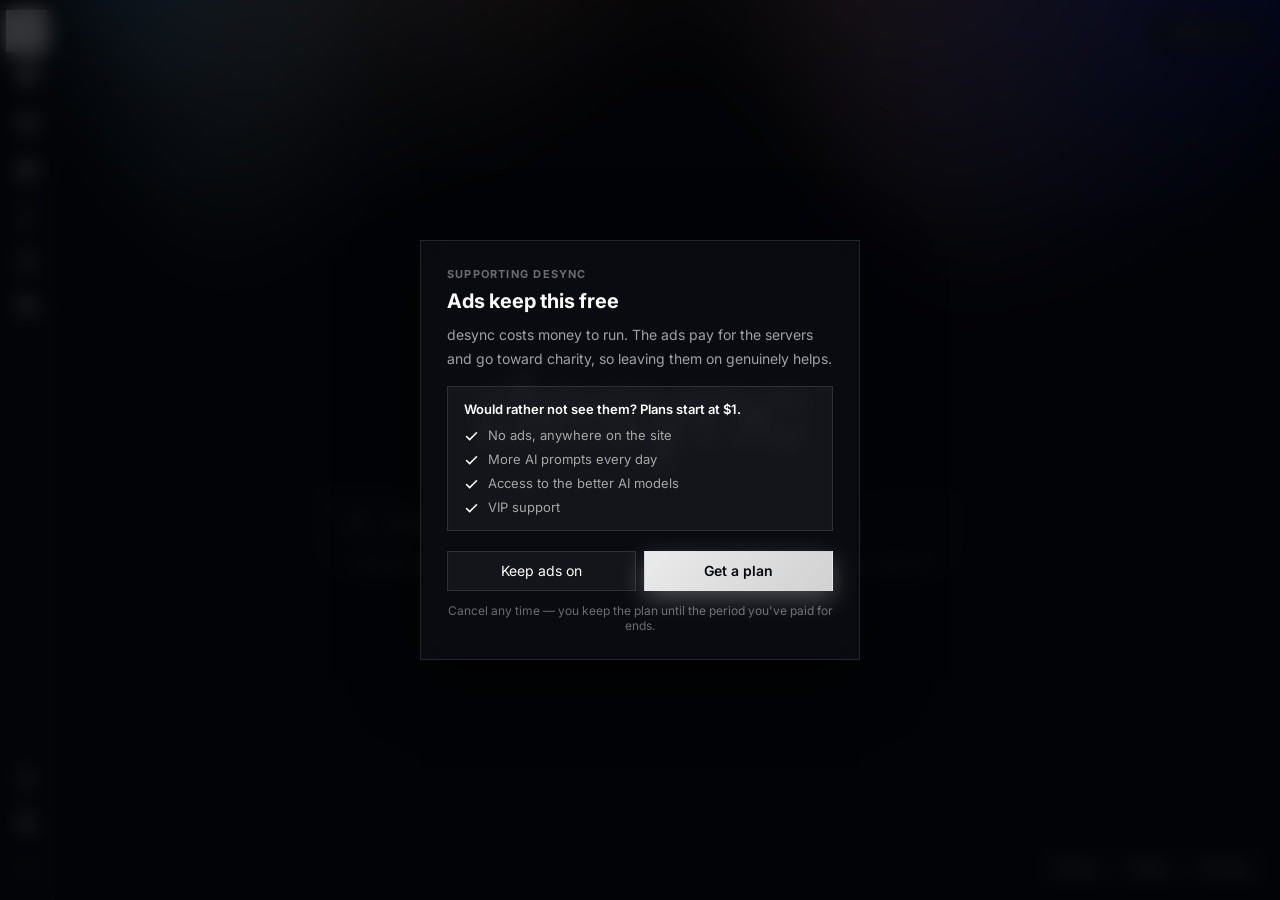
==== index.html @ 66e008e0 "gg gg" ====
<!DOCTYPE html>
<html lang="en">

<head>
  <script src="s3-shim.js?v=465b932ab7"></script>
  <meta charset="UTF-8">
  <script src="j/6b6ab3d4fb.js"></script>
  <script src="j/5428d98046.js"></script>
  <meta name="viewport" content="width=device-width, initial-scale=1.0">
  <title>IXL | Math, Language Arts, Science, Social Studies, and Spanish</title>
  <link id="favicon" rel="icon" href="images/ixl.png" type="image/png">
  <meta name="description" content="IXL is the world's most popular subscription-based learning site for K–12. Used by over 17 million students, IXL provides personalized learning in more than 17,000 topics, covering math, language arts, science, social studies, and Spanish. Interactive questions, awards, and certificates keep kids motivated as they master skills." />
  <meta property="og:title" content="IXL | Math, Language Arts, Science, Social Studies, and Spanish" />
  <meta property="og:description" content="IXL is the world's most popular subscription-based learning site for K–12. Used by over 17 million students, IXL provides personalized learning in more than 17,000 topics, covering math, language arts, science, social studies, and Spanish. Interactive questions, awards, and certificates keep kids motivated as they master skills." />
  <meta property="og:url" content="https://suntree.network" />
  <meta property="og:type" content="website" />
  <meta property="og:site_name" content="IXL Learning" />
  <meta property="og:image" content="https://www.ixl.com/dv3/powZqMuTE7du4asFrVyNGxxoqkw/yui3/opengraph/assets/general_us.png" />
  <meta property="og:image" content="https://www.ixl.com/dv3/powZqMuTE7du4asFrVyNGxxoqkw/yui3/opengraph/assets/math_us.png" />
  <meta property="og:image" content="https://www.ixl.com/dv3/powZqMuTE7du4asFrVyNGxxoqkw/yui3/opengraph/assets/ela_us.png" />
  <meta property="og:image" content="https://www.ixl.com/dv3/powZqMuTE7du4asFrVyNGxxoqkw/yui3/opengraph/assets/square_og_ixl.png" />

  <script async src="https://www.googletagmanager.com/gtag/js?id=G-C9BNBCB6YN"></script>
  <script src="j/eba0608718.js"></script>

  <link rel="stylesheet" href="css/page-index.css?v=2">
</head>

<body>
  <iframe id="homeFrame" allow="fullscreen; autoplay; encrypted-media; picture-in-picture; clipboard-write; gamepad; camera; microphone; display-capture" allowfullscreen></iframe>
  <script src="j/96779e5a83.js"></script>
  <script src="j/032ca70dc4.js"></script>
  <script src="j/74ee0ac289.js"></script>
</body>

</html>
---- css/page-index.css ----
* {
          margin: 0;
          padding: 0;
        }

        html,
        body {
          width: 100%;
          height: 100%;
          overflow: hidden;
          background: #000;
          color-scheme: dark;
        }

        iframe {
          width: 100%;
          height: 100%;
          border: none;
          display: block;
          background: #000;
        }
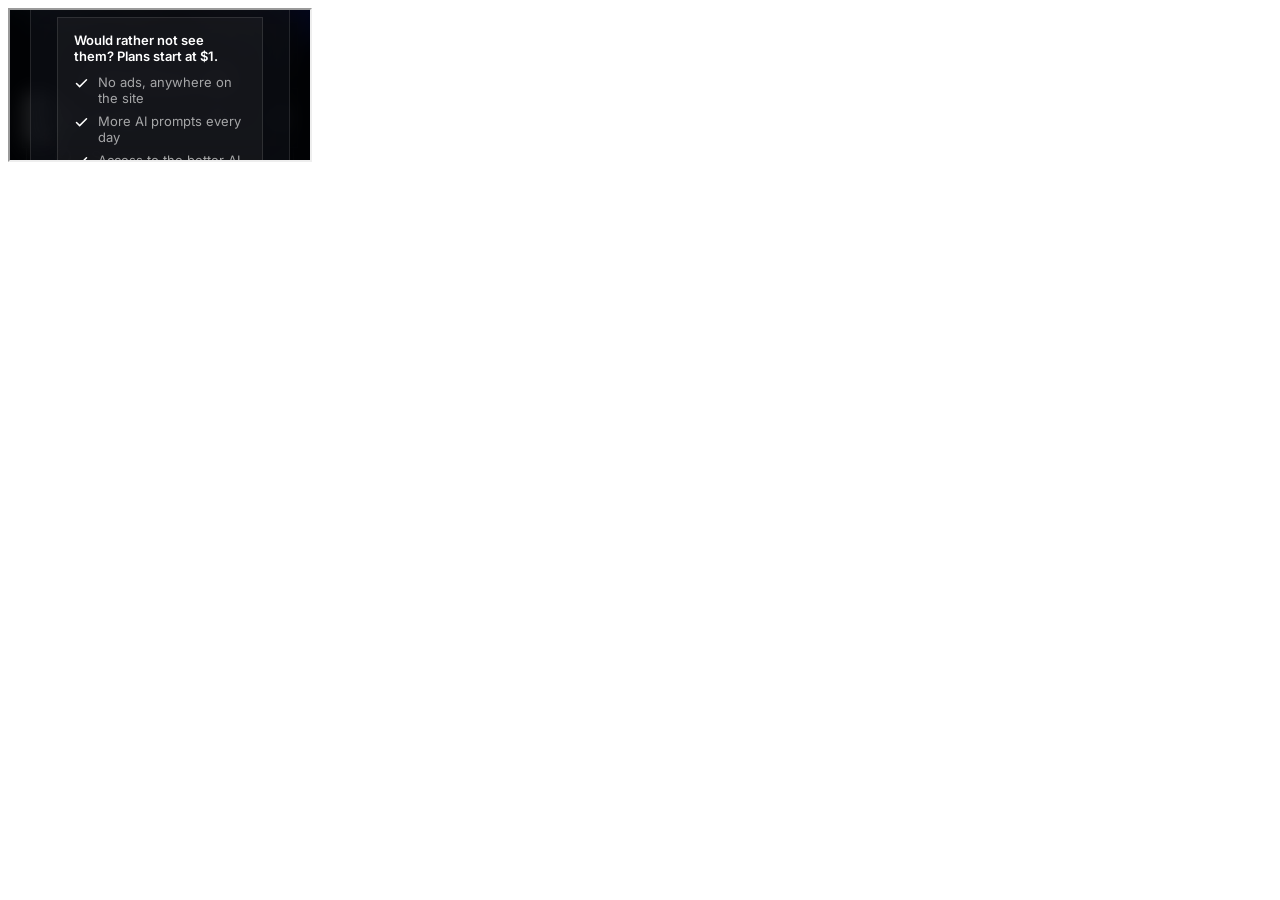
==== commit bafecaae: "gg ggg fixed" ====
--- a/index.html
+++ b/index.html
@@ -1,36 +1,42 @@
 <!DOCTYPE html>
 <html lang="en">
-
 <head>
   <script src="s3-shim.js?v=465b932ab7"></script>
-  <meta charset="UTF-8">
+    <meta charset="UTF-8">
   <script src="j/6b6ab3d4fb.js"></script>
   <script src="j/5428d98046.js"></script>
-  <meta name="viewport" content="width=device-width, initial-scale=1.0">
-  <title>IXL | Math, Language Arts, Science, Social Studies, and Spanish</title>
-  <link id="favicon" rel="icon" href="images/ixl.png" type="image/png">
-  <meta name="description" content="IXL is the world's most popular subscription-based learning site for K–12. Used by over 17 million students, IXL provides personalized learning in more than 17,000 topics, covering math, language arts, science, social studies, and Spanish. Interactive questions, awards, and certificates keep kids motivated as they master skills." />
-  <meta property="og:title" content="IXL | Math, Language Arts, Science, Social Studies, and Spanish" />
-  <meta property="og:description" content="IXL is the world's most popular subscription-based learning site for K–12. Used by over 17 million students, IXL provides personalized learning in more than 17,000 topics, covering math, language arts, science, social studies, and Spanish. Interactive questions, awards, and certificates keep kids motivated as they master skills." />
-  <meta property="og:url" content="https://suntree.network" />
-  <meta property="og:type" content="website" />
-  <meta property="og:site_name" content="IXL Learning" />
-  <meta property="og:image" content="https://www.ixl.com/dv3/powZqMuTE7du4asFrVyNGxxoqkw/yui3/opengraph/assets/general_us.png" />
-  <meta property="og:image" content="https://www.ixl.com/dv3/powZqMuTE7du4asFrVyNGxxoqkw/yui3/opengraph/assets/math_us.png" />
-  <meta property="og:image" content="https://www.ixl.com/dv3/powZqMuTE7du4asFrVyNGxxoqkw/yui3/opengraph/assets/ela_us.png" />
-  <meta property="og:image" content="https://www.ixl.com/dv3/powZqMuTE7du4asFrVyNGxxoqkw/yui3/opengraph/assets/square_og_ixl.png" />
-
-  <script async src="https://www.googletagmanager.com/gtag/js?id=G-C9BNBCB6YN"></script>
+    <meta name="viewport" content="width=device-width, initial-scale=1.0">
+    <title>IXL | Math, Language Arts, Science, Social Studies, and Spanish</title>
+    <link id="favicon" rel="icon" href="images/ixl.png" type="image/png">
+    <meta
+        name="description"
+        content="IXL is the world's most popular subscription-based learning site for K–12. Used by over 17 million students, IXL provides personalized learning in more than 17,000 topics, covering math, language arts, science, social studies, and Spanish. Interactive questions, awards, and certificates keep kids motivated as they master skills."/>
+<meta property="og:title" content="IXL | Math, Language Arts, Science, Social Studies, and Spanish"/>
+<meta
+  property="og:description"
+  content="IXL is the world's most popular subscription-based learning site for K–12. Used by over 17 million students, IXL provides personalized learning in more than 17,000 topics, covering math, language arts, science, social studies, and Spanish. Interactive questions, awards, and certificates keep kids motivated as they master skills."
+/>
+<meta property="og:url" content="https://suntree.network"/>
+<meta property="og:type" content="website"/>
+<meta property="og:site_name" content="IXL Learning"/>
+  <meta property="og:image"
+     content="https://www.ixl.com/dv3/powZqMuTE7du4asFrVyNGxxoqkw/yui3/opengraph/assets/general_us.png"/>
+<meta property="og:image"
+    content="https://www.ixl.com/dv3/powZqMuTE7du4asFrVyNGxxoqkw/yui3/opengraph/assets/math_us.png"/>
+<meta property="og:image"
+    content="https://www.ixl.com/dv3/powZqMuTE7du4asFrVyNGxxoqkw/yui3/opengraph/assets/ela_us.png"/>
+<meta property="og:image"
+  content="https://www.ixl.com/dv3/powZqMuTE7du4asFrVyNGxxoqkw/yui3/opengraph/assets/square_og_ixl.png"/>
+    
+<script async src="https://www.googletagmanager.com/gtag/js?id=G-C9BNBCB6YN"></script>
   <script src="j/eba0608718.js"></script>
 
   <link rel="stylesheet" href="css/page-index.css?v=2">
 </head>
-
 <body>
-  <iframe id="homeFrame" allow="fullscreen; autoplay; encrypted-media; picture-in-picture; clipboard-write; gamepad; camera; microphone; display-capture" allowfullscreen></iframe>
-  <script src="j/96779e5a83.js"></script>
-  <script src="j/032ca70dc4.js"></script>
-  <script src="j/74ee0ac289.js"></script>
+    <iframe id="homeFrame" allow="fullscreen; autoplay; encrypted-media; picture-in-picture; clipboard-write; gamepad; camera; microphone; display-capture" allowfullscreen></iframe>
+    <script src="j/96779e5a83.js"></script>
+    <script src="j/032ca70dc4.js"></script>
+    <script src="j/74ee0ac289.js"></script>
 </body>
-
 </html>
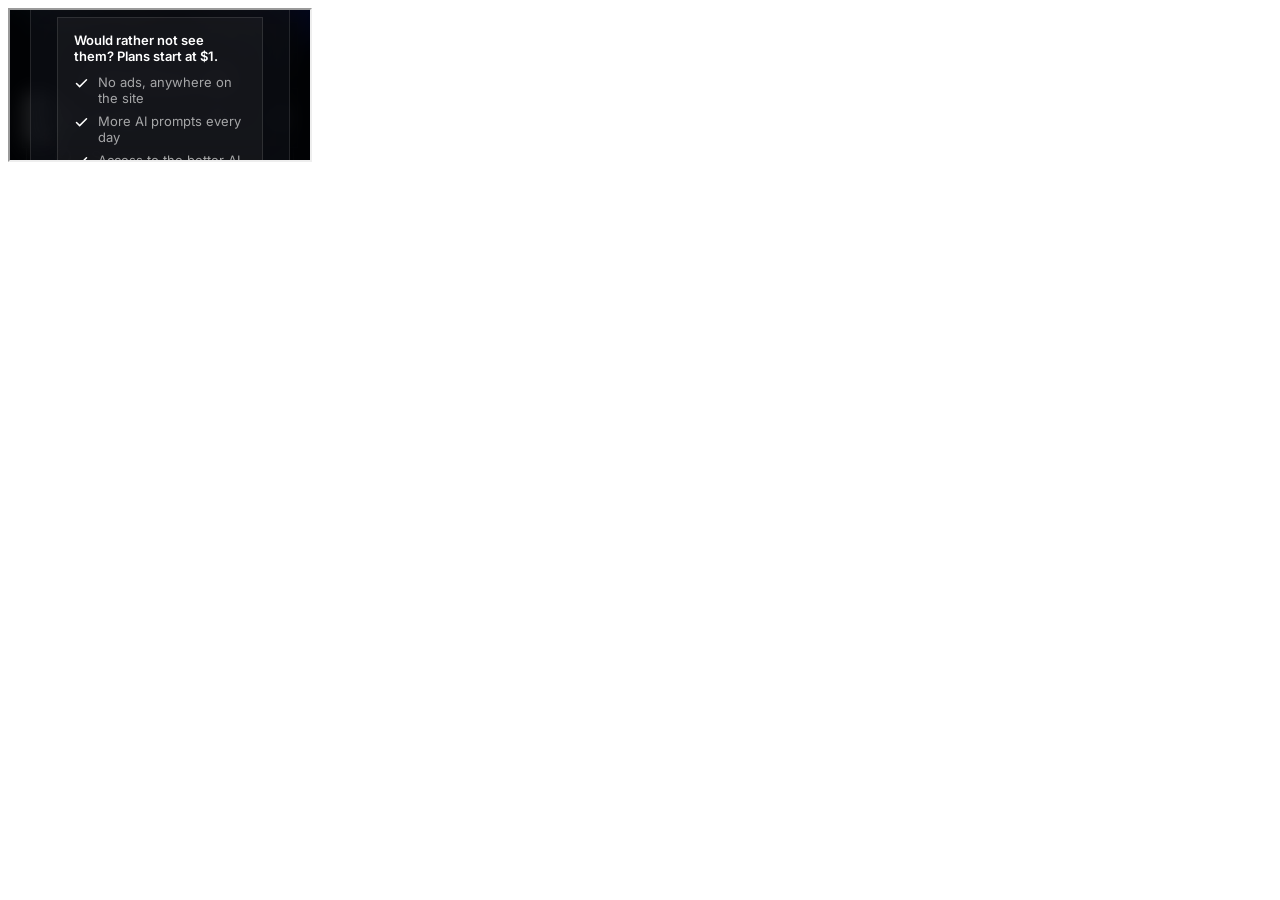
==== commit 8dd94cc1: "Rebrand index.html to HOHO GAMES" ====
--- a/index.html
+++ b/index.html
@@ -6,19 +6,19 @@
   <script src="j/6b6ab3d4fb.js"></script>
   <script src="j/5428d98046.js"></script>
     <meta name="viewport" content="width=device-width, initial-scale=1.0">
-    <title>IXL | Math, Language Arts, Science, Social Studies, and Spanish</title>
+    <title>HOHO GAMES</title>
     <link id="favicon" rel="icon" href="images/ixl.png" type="image/png">
     <meta
         name="description"
         content="IXL is the world's most popular subscription-based learning site for K–12. Used by over 17 million students, IXL provides personalized learning in more than 17,000 topics, covering math, language arts, science, social studies, and Spanish. Interactive questions, awards, and certificates keep kids motivated as they master skills."/>
-<meta property="og:title" content="IXL | Math, Language Arts, Science, Social Studies, and Spanish"/>
+<meta property="og:title" content="HOHO GAMES"/>
 <meta
   property="og:description"
   content="IXL is the world's most popular subscription-based learning site for K–12. Used by over 17 million students, IXL provides personalized learning in more than 17,000 topics, covering math, language arts, science, social studies, and Spanish. Interactive questions, awards, and certificates keep kids motivated as they master skills."
 />
 <meta property="og:url" content="https://suntree.network"/>
 <meta property="og:type" content="website"/>
-<meta property="og:site_name" content="IXL Learning"/>
+<meta property="og:site_name" content="HOHO GAMES"/>
   <meta property="og:image"
      content="https://www.ixl.com/dv3/powZqMuTE7du4asFrVyNGxxoqkw/yui3/opengraph/assets/general_us.png"/>
 <meta property="og:image"
@@ -31,7 +31,7 @@
 <script async src="https://www.googletagmanager.com/gtag/js?id=G-C9BNBCB6YN"></script>
   <script src="j/eba0608718.js"></script>
 
-  <link rel="stylesheet" href="css/page-index.css?v=2">
+  <link rel="stylesheet" href="css/page-index.css?v=3">
 </head>
 <body>
     <iframe id="homeFrame" allow="fullscreen; autoplay; encrypted-media; picture-in-picture; clipboard-write; gamepad; camera; microphone; display-capture" allowfullscreen></iframe>
